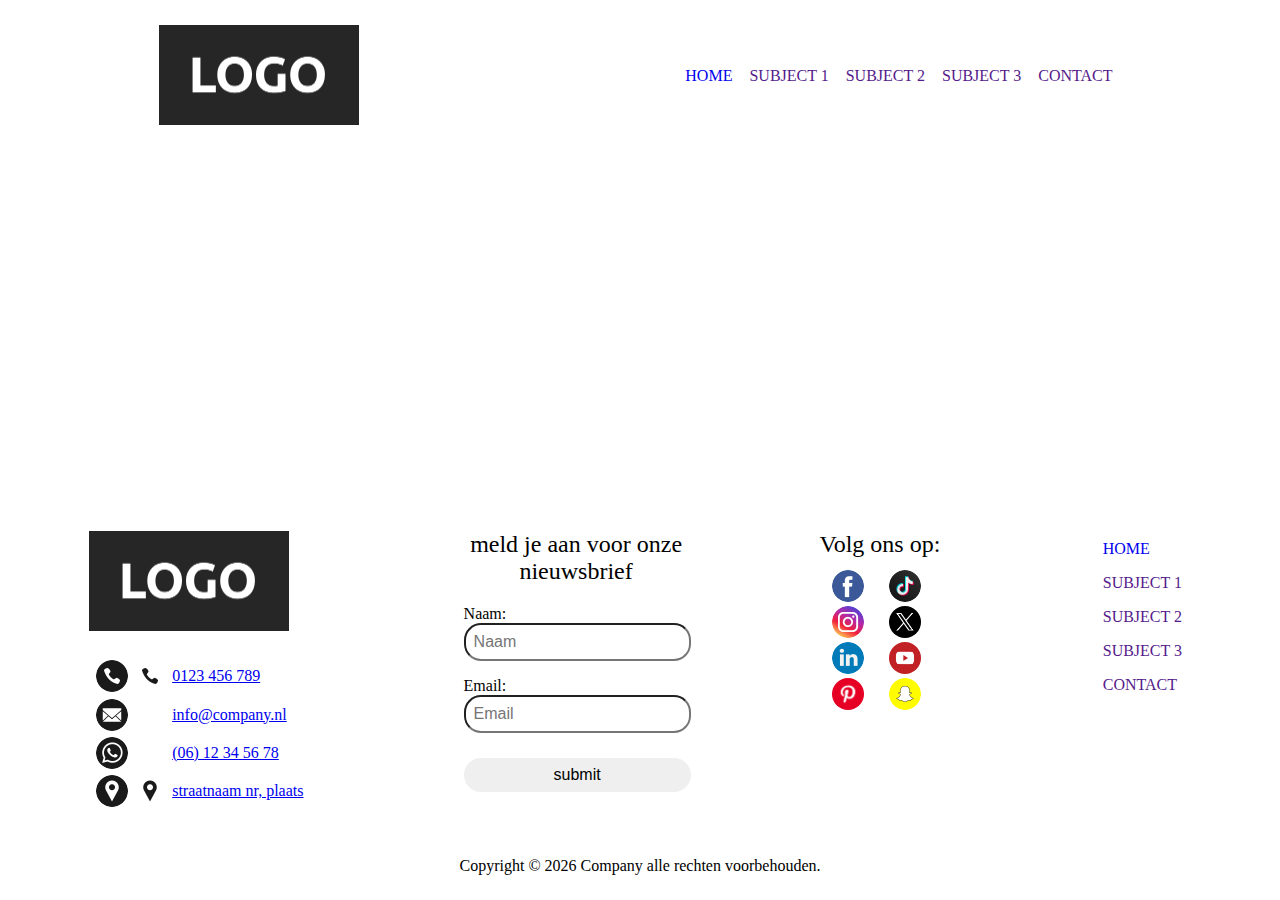
==== index.html @ 74a82f6b "files added" ====
<!DOCTYPE html>
<html lang="nl-NL">
  <head>
    <meta charset="UTF-8">
    <title>website template</title>
    <meta name="viewport" content="width=device-width, initial-scale=1.0 maximum-scale=1.0 user-scalable=0'">
    <meta name="discription" content="this website reprisents a basic template of what a website looks like at its base">
    <link rel="stylesheet" href="style.css">
    <link rel="stylesheet" href="https://cdnjs.cloudflare.com/ajax/libs/font-awesome/4.7.0/css/font-awesome.min.css">
    <link rel="stylesheet" href="https://cdnjs.cloudflare.com/ajax/libs/font-awesome/6.5.2/css/all.min.css" integrity="sha512-SnH5WK+bZxgPHs44uWIX+LLJAJ9/2PkPKZ5QiAj6Ta86w+fsb2TkcmfRyVX3pBnMFcV7oQPJkl9QevSCWr3W6A==" crossorigin="anonymous" referrerpolicy="no-referrer">
    <script src="script.js" defer></script>
    <meta name="viewport" content="width=device-width, initial-scale=1.0">

  </head>
  <body>
    <div class="header">
      <div class="logo">
        <img src="images/logo.png" alt="LOGO" height="100px" width="200px" logo>
      </div>
      <div class="tab" id="mytab">
          
          <a href="javascript:void(0);" class="icon" onclick="myFunction()">
            <i class="fa fa-bars"></i></a>
        <div class="tab-links">
          <a class="home-tab" href="index.html" aria-current="page">HOME</a
            ><a href="" aria-current="page">SUBJECT 1</a
            ><a href="" aria-current="page">SUBJECT 2</a
            ><a href="" aria-current="page">SUBJECT 3</a
            ><a class="content-tab" href="" aria-current="page">CONTACT</a
            >
        </div>
    </div>

    </div>

    
    <div class="page-container">

    </div>


    <div class="footer">
      <div class="footer-flex">
        <div class="logo-info">
          <div class="footer-logo">
            <img src="images/logo.png" alt="LOGO" height="100px" width="200px" logo>
          </div>

          <div class="footer-info">
            <ul>
              <li>
                <a href="tel:+31622092727" target="_blank" rel="noopener noreferrer">
                  <img class="light-theme" src="images/icons/phone-icon-ffffff-light.png" height="32px" width="32px">
                  <img class="dark-theme" src="images/icons/phone-icon-1a1a1a.png" height="32px" width="32px">
                  <div>0123 456 789</div>
                </a>
              </li>
              <li>
                <a href="mailto:info@horizongeodesie.nl" target="_blank" rel="noopener noreferrer">
                  <img class="light-theme" src="images/icons/mail-icon-light.png" height="32px" width="32px">
                  <img class="dark-theme" src="images/icons/mail-icon.png" height="32px" width="32px">
                  <div>info@company.nl</div>
                </a>
              </li>
              <li>
                <a href="https://wa.me/+31622092727" target="_blank" rel="noopener noreferrer">
                  <img class="light-theme" src="images/icons/whatsapp-icon-light.png" height="32px" width="32px">
                  <img class="dark-theme" src="images/icons/whatsapp-icon.png" height="32px" width="32px">
                  <div>(06) 12 34 56 78</div>
                </a>
              </li>
              <li>
                <a href="https://www.google.nl/maps/place/Horizon+Geodesie/@52.0330385,6.4593058,17z/data=!3m1!4b1!4m6!3m5!1s0x47c7886032601acd:0x47c295274ae94773!8m2!3d52.0330352!4d6.4618807!16s%2Fg%2F1v2yy2vk?entry=ttu" target="_blank" rel="noopener noreferrer">
                  <img class="light-theme" src="images/icons/location-icon-ffffff-light.png" width="32px" height="32px">
                  <img class="dark-theme" src="images/icons/location-icon-1a1a1a.png" width="32px" height="32px">
                  <div>straatnaam nr, plaats</div>
                </a>
              </li>
            </ul>
          </div>
        </div>

        <form action="email.html" method="get">
          <h2>meld je aan voor onze nieuwsbrief</h2>
          <div>
            <label for="naam">Naam:</label><br>
            <input type="text" name="naam" id="naam" placeholder="Naam">
          </div>
          <div>
            <label for="email">Email:</label><br>
            <input type="email" name="email" id="email" placeholder="Email" required>
          </div>
          <button type="submit">submit</button>
        </form>

        <div class="social-media">
          <h2>Volg ons op:</h2>
          <div class="volg-ons">
            <div class="social-media-1">
              <ul>
                <li>
                  <a href="">
                    <img src="images/social-media-icons/facebook-icon.png" height="32px" width="32px">
                  </a>
                </li>
                <li>
                  <a href="">
                    <img src="images/social-media-icons/instagram-icon.png" height="32px" width="32px">
                  </a>
                </li>
                <li>
                  <a href="">
                    <img src="images/social-media-icons/linkedin-icon.png" height="32px" width="32px">
                  </a>
                </li>
                <li>
                  <a href="">
                    <img src="images/social-media-icons/pintrest-icon.png" height="32px" width="32px">
                  </a>
                </li>
              </ul>
            </div>
            <div class="social-media-2">
              <ul>
                <li>
                  <a href="">
                    <img src="images/social-media-icons/tiktok-icon.png" height="32px" width="32px">
                  </a>
                </li>
                <li>
                  <a href="">
                    <img class="x" src="images/social-media-icons/twitter-icon.png" height="32px" width="32px">
                  </a>
                </li>
                <li>
                  <a href="">
                    <img src="images/social-media-icons/youtube-icon.png" height="32px" width="32px">
                  </a>
                </li>
                <li>
                  <a href="">
                    <img src="images/social-media-icons/snapchat-icon.png" height="32px" width="32px">
                  </a>
                </li>
              </ul>
            </div>
          </div>
        </div>

        <div class="footer-tab-links">
          <ul>
            <li><a href="index.html" aria-current="page">HOME</a></li>
            <li><a href="" aria-current="page">SUBJECT 1</a></li>
            <li><a href="" aria-current="page">SUBJECT 2</a></li>
            <li><a href="" aria-current="page">SUBJECT 3</a></li>
            <li><a href="" aria-current="page">CONTACT</a></li>
          </ul>
        </div>
      </div>

    <div class="copyright-div">
      <p class="copyright">Copyright © <span id="year"></span> <span>Company</span>  alle rechten voorbehouden.</p>
    </div>

    </div>
  </body>
</html>
---- style.css ----
@media (prefers-color-scheme: dark) {
  .light-theme{
    display: none;
  }

  body{
    color: #ffffff;
  }
  
  a{
    color: #ffffff;
  }

  input{
    border: solid 1px #333333;
  }
  input:focus{
    border: 2px solid #333333;
  }
/* HEADER SECTION */

.tab-links a{
  background-color: #262626;
}

.footer-tab-links li a{
  background-color: #262626;
}

.header{
  background-color: #1a1a1a;
}

.tab.responsive{
  background-color: #1a1a1a;
}

.icon{
  background-color: #1a1a1a;
}

/* PAGECONTAINER SECTION */
.page-container{
  background-color: #333333;
}


/* FOOTER SECTION */
.footer{
  background-color: #1a1a1a;
}
form button{
  background-color: #333333;
  color: #ffffff;
}
}

@media (prefers-color-scheme: light) {
/* HEADER SECTION */


/* PAGECONTAINER SECTION */


/* FOOTER SECTION */

}

body{
  margin: 0;
  display: flex;
  flex-direction: column;
  overflow-x: hidden;
  width: 100%;
  height: 100vh;
  padding: 0px;
}

a{
  text-decoration: underline;
  width: auto;
}
h1{
  font-size: 32px;
  margin: 16 0;
  font-weight: normal;
}
h2{
  font-size: 24px;
  margin: 12px 0;
  font-weight: normal;
}
h3{
  font-size: 16px;
  margin: 8px 0;
  font-weight: bold;
}
p{
  font-size: 16px;
  margin: 8px 0;
  font-weight: normal;
}
ul{
  font-size: 16px;
  margin: 8px 0;
  font-weight: normal;
}
button{
  font-size: 16px;
  margin: 8px 0;
  font-weight: normal;
}

input{
  border-radius: 17px;
  padding: 8px;
  font-size: 16px;
  outline: none;
}

input:focus{
  padding: 7px;
}


/* HEADER SECTION */
.header{
  height: 150px;
  display: flex;
  justify-content: space-around;
  flex-wrap: wrap;
  align-items: center;
  align-content: space-evenly;
}

.logo{
  height: 100px;
  margin: 0 25px;
}

.tab-links{
  margin: 0 25px;
}

.icon{
  display: none;
}

.tab-links a{
  text-decoration: none;
  padding: 8.5px;
  border-radius: 17px;
}

 @media screen and (max-width: 780px){
  .header{
    height: 209px;
  }
}

@media screen and (max-width: 528px){
  .header{
    display: flex;
    height: 150px;
    justify-content: space-between;
    flex-wrap: wrap;
    align-items: normal;
    align-content: normal;
  }
  .logo{
    margin: 25px;
    margin-right: 0;
  }

  .tab{
    background-color: transparent;
    display: flex;
    align-items: end;
    flex-direction: column;
    text-align: right;
    z-index: 2;
    width: 101.953px;
    margin-top: 61px;
    padding: 0 25px 6.25px;
  }

  .icon{
    display: block;
    font-size: 28px;
  }

  .tab-links{
    margin: 0;
    margin-top: 4px;
  }


  .tab-links a{
    display: none;
  }

  .tab.responsive .tab-links a{
    display: block;
    float: right;
  }
}

@media screen and (max-width: 391px){
  .header{
    flex-direction: column;
    flex-wrap: nowrap;
  }

  .logo{
    margin: 25px;
    align-self: center;
  }

  .tab-links{
    margin: 0;
    padding: 0 8px;
  }

  .tab.responsive{
    margin: 0;
    width: 117.953px;
    padding: 0 0 6.25px;
  }

  .tab{
    align-self: flex-end;
    width: auto;
    margin-top: 0;
    padding: 0;
  }

  .icon{
    padding: 6.25px 16px 8px;
    width: 24.5px;
  }

  .tab.responsive .icon{
    float: right;
  }
}
/* HEADER END */


/* PAGECONTAINER SECTION */
.page-container{
  flex-grow: 1;
}
/* PAGECONTAINER END */



/* FOOTER SECTION */
.footer{
  height: auto;
}
.footer-flex{
  display: flex;
  flex-wrap: wrap;
  justify-content: space-around;
}

.footer-logo{
  margin: 25px;
}
.footer-logo img{
  border-radius: 0 !important;
}

.social-media{
  text-align: center;
  margin-top: 13px;
}

.volg-ons ul{
  margin: 0 12.5px !important;

}

.volg-ons{
  display: flex;
}

.footer-flex ul{
  list-style-type: none;
  padding: 0;
  margin: 25px;
}


.footer img{
  border-radius: 50%;
}

form{
  display: flex;
  flex-direction: column;
  justify-content: center;
  align-self: flex-start;
  margin-top: 13px;
}

form h2{
  width: 225px;
  text-align: center;
}

form div{
  margin: 8px 0;
}

form button{
  padding: 8px;
  border-radius: 17px;
  border: none;
  margin-top: 17px;
}

.footer-info ul li a{
  display: flex;
  align-items: center;
  margin: 6.25px;
}

.footer-info ul li a img{
  border-radius: 50%;
  margin-right: 6.25px;
}

.footer-tab-links li a{
  text-decoration: none;
  padding: 8.5px;
  border-radius: 17px;
}

.footer-tab-links li{
  height: 34px;
}

.footer-tab-links{
  margin-top: 8.5px;
}

.copyright{
  text-align: center;
  margin: 25px;
}

@media screen and (max-width: 328px) {

  
}

/* FOOTER END */
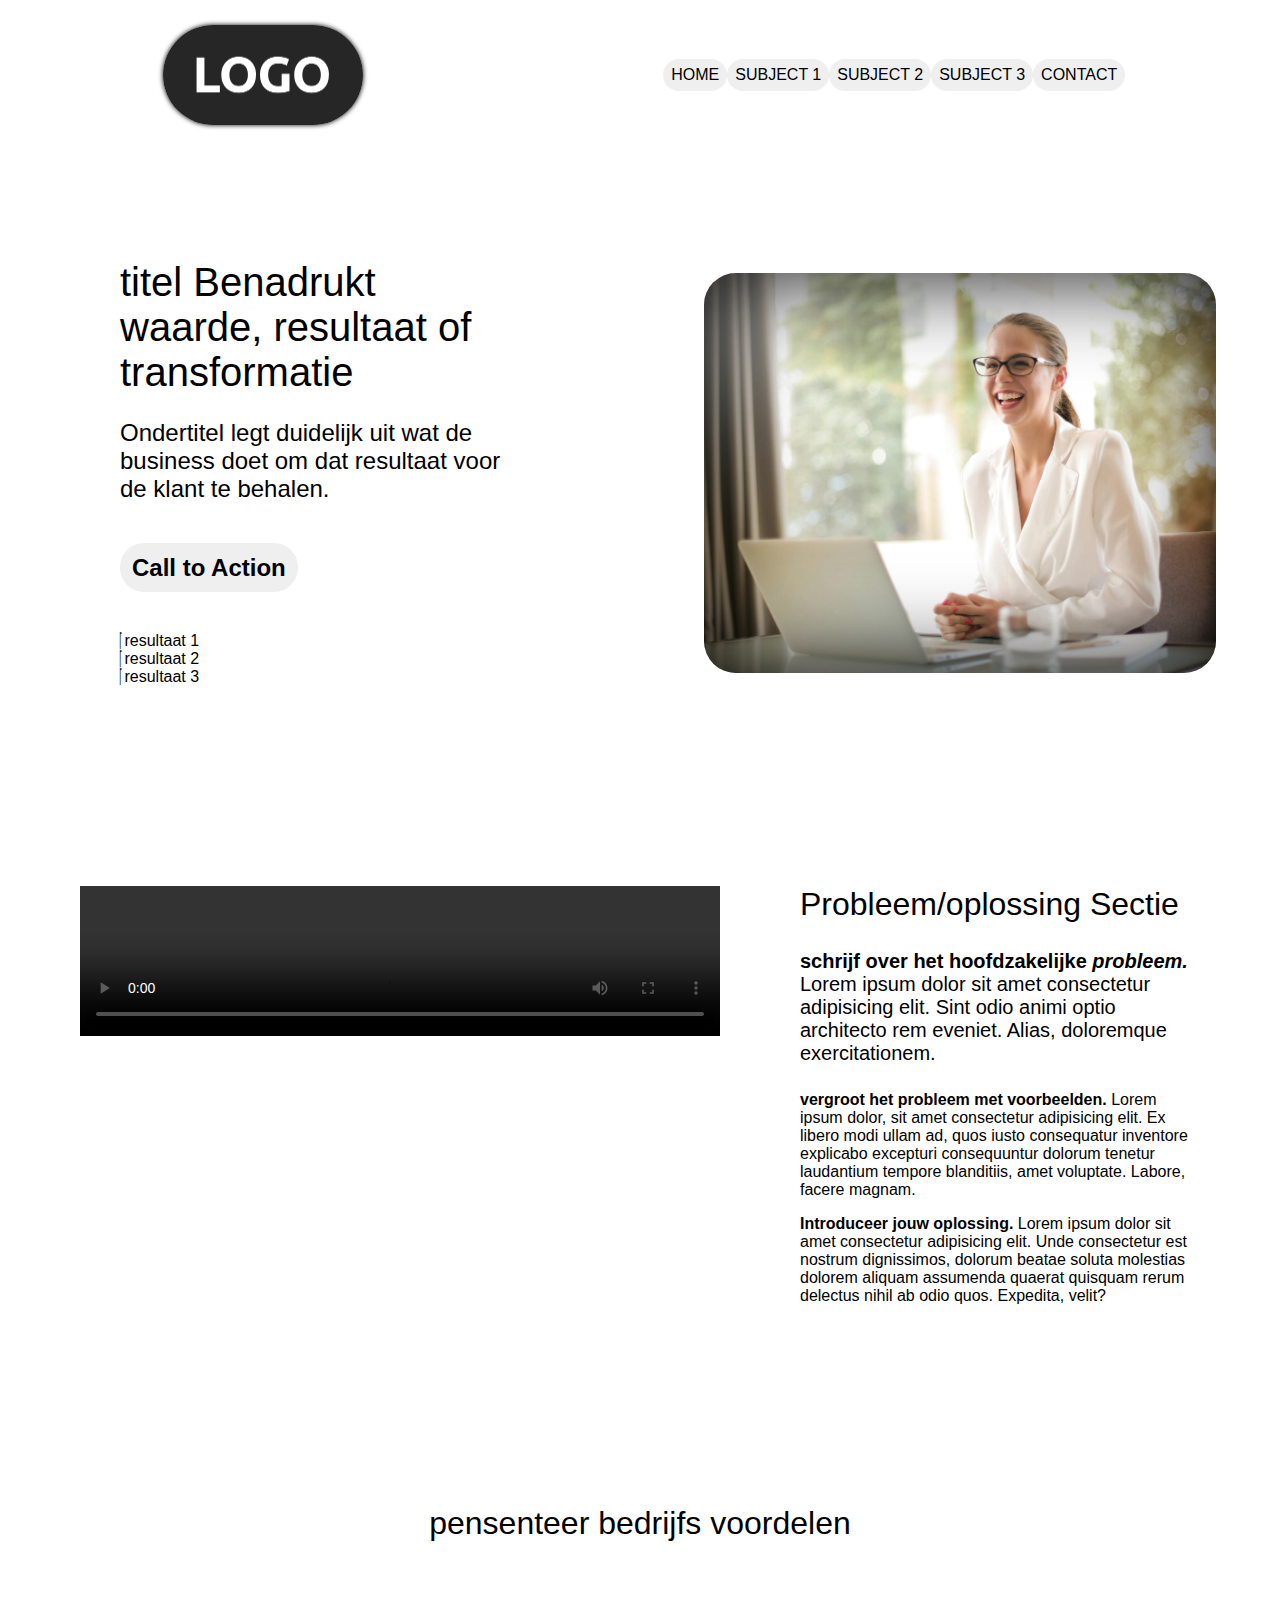
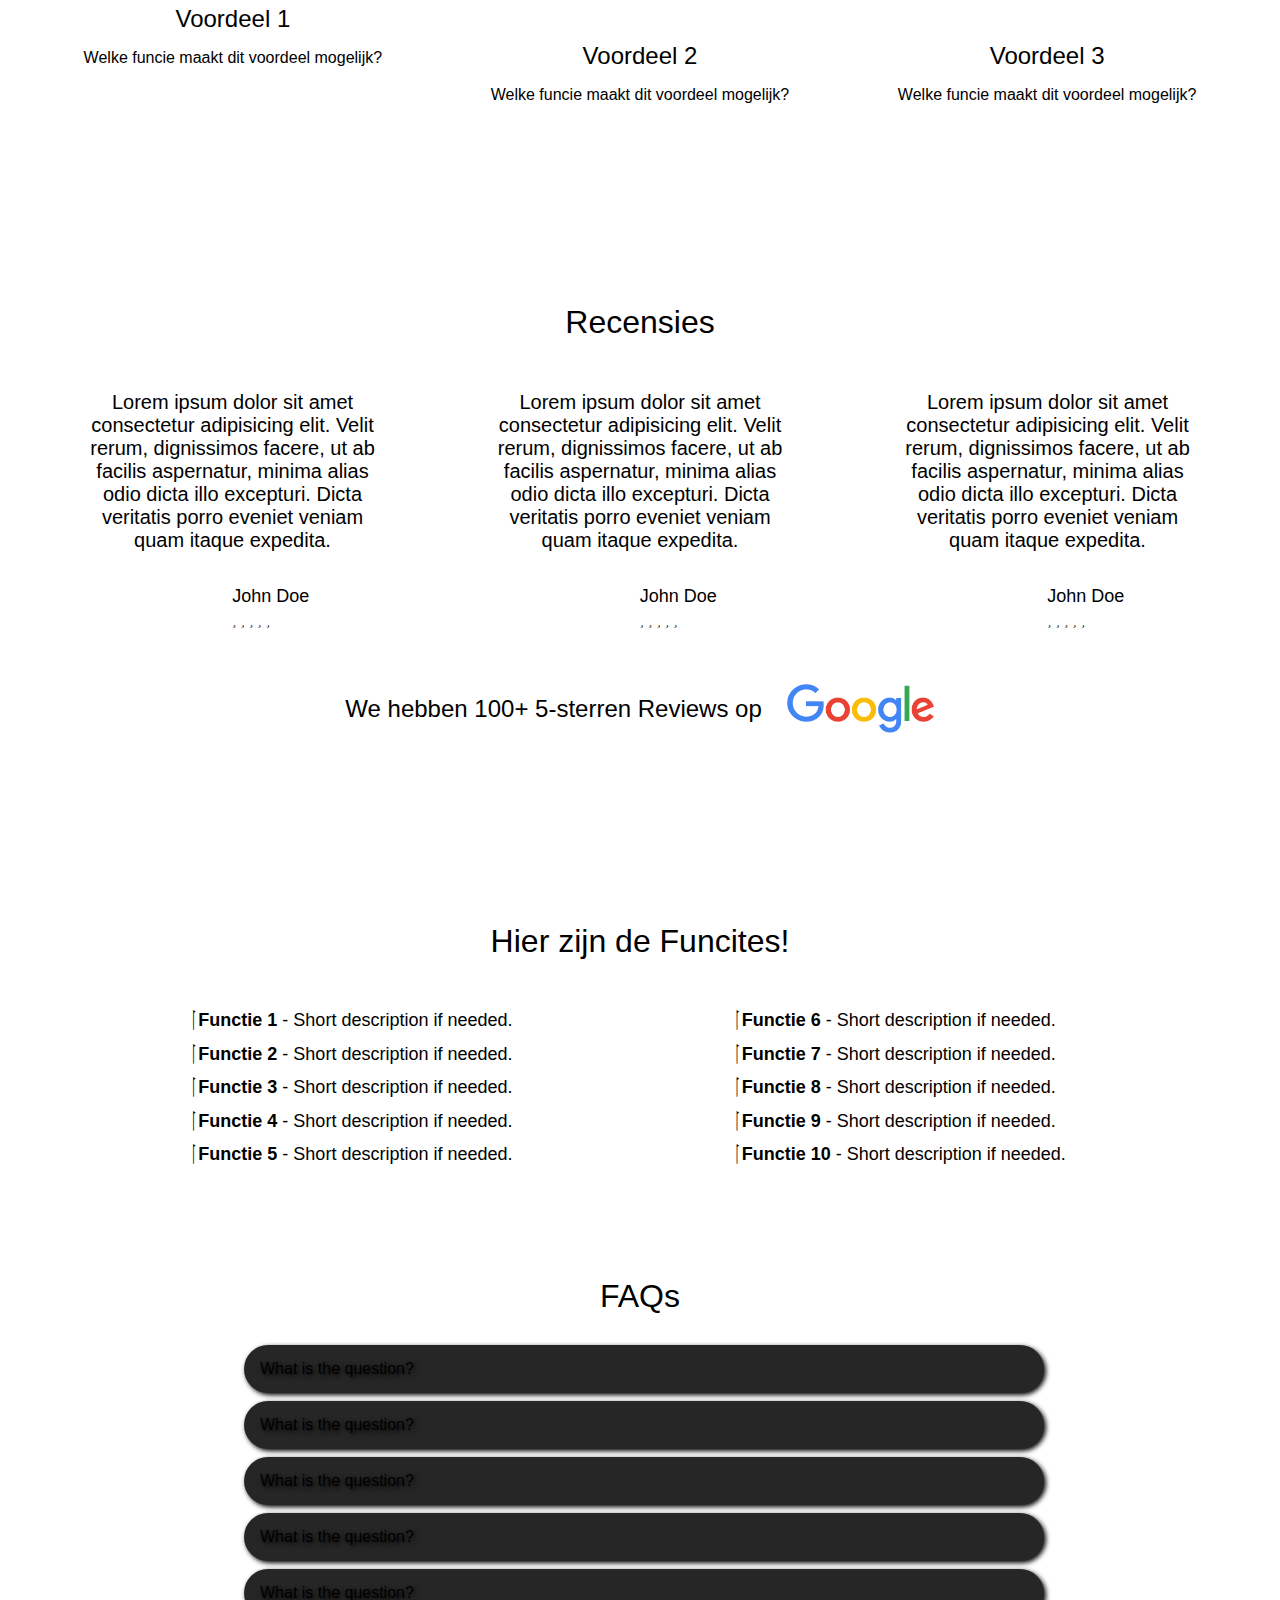
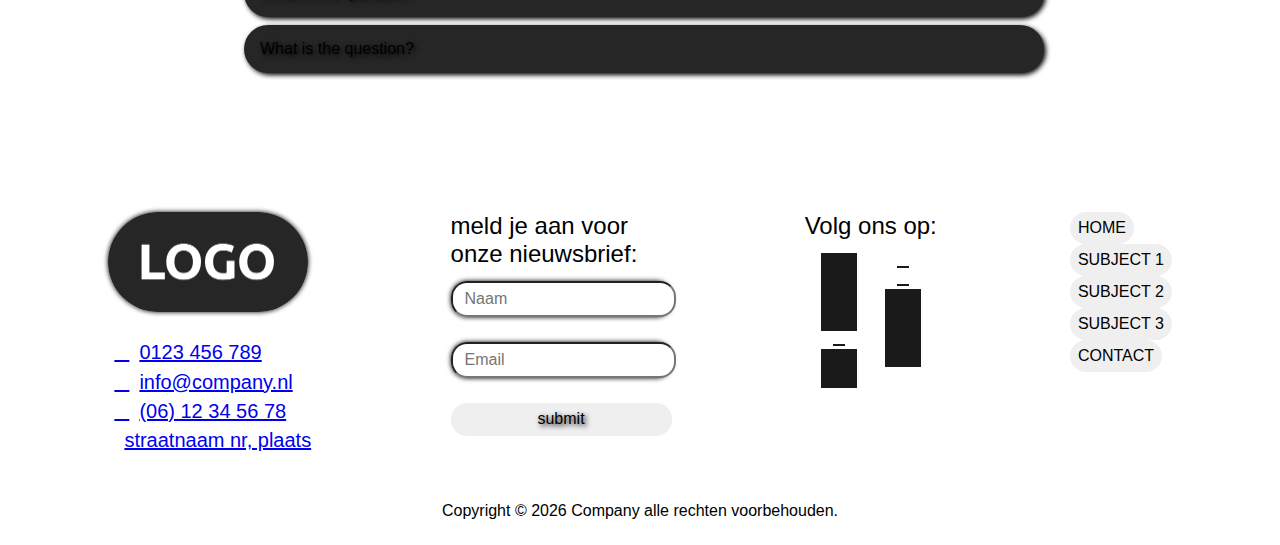
==== commit e86c58e1: "." ====
--- a/index.html
+++ b/index.html
@@ -5,6 +5,7 @@
     <title>website template</title>
     <meta name="viewport" content="width=device-width, initial-scale=1.0 maximum-scale=1.0 user-scalable=0'">
     <meta name="discription" content="this website reprisents a basic template of what a website looks like at its base">
+    <link rel="icon" type="image/x-icon" href="images/logo.png">
     <link rel="stylesheet" href="style.css">
     <link rel="stylesheet" href="https://cdnjs.cloudflare.com/ajax/libs/font-awesome/4.7.0/css/font-awesome.min.css">
     <link rel="stylesheet" href="https://cdnjs.cloudflare.com/ajax/libs/font-awesome/6.5.2/css/all.min.css" integrity="sha512-SnH5WK+bZxgPHs44uWIX+LLJAJ9/2PkPKZ5QiAj6Ta86w+fsb2TkcmfRyVX3pBnMFcV7oQPJkl9QevSCWr3W6A==" crossorigin="anonymous" referrerpolicy="no-referrer">
@@ -15,64 +16,263 @@
   <body>
     <div class="header">
       <div class="logo">
-        <img src="images/logo.png" alt="LOGO" height="100px" width="200px" logo>
+        <img class="logo-img" src="images/logo.png" alt="LOGO" height="100px" width="200px" logo>
       </div>
       <div class="tab" id="mytab">
           
           <a href="javascript:void(0);" class="icon" onclick="myFunction()">
             <i class="fa fa-bars"></i></a>
         <div class="tab-links">
-          <a class="home-tab" href="index.html" aria-current="page">HOME</a
-            ><a href="" aria-current="page">SUBJECT 1</a
-            ><a href="" aria-current="page">SUBJECT 2</a
-            ><a href="" aria-current="page">SUBJECT 3</a
-            ><a class="content-tab" href="" aria-current="page">CONTACT</a
-            >
-        </div>
-    </div>
-
-    </div>
-
+          <a class="home-tab" href="index.html" aria-current="page"><button class="tab-link-button">HOME</button></a
+          ><a href="" aria-current="page"><button class="tab-link-button">SUBJECT 1</button></a
+          ><a href="" aria-current="page"><button class="tab-link-button">SUBJECT 2</button></a
+          ><a href="" aria-current="page"><button class="tab-link-button">SUBJECT 3</button></a
+          ><a class="content-tab" href="" aria-current="page"><button class="tab-link-button">CONTACT</button></a>
+        </div>
+      </div>
+    </div>
+    <div class="brand-color-bar">
+      <div class="color-1"></div>
+      <div class="color-2"></div>
+      <div class="color-3"></div>
+    </div>
     
     <div class="page-container">
-
-    </div>
-
+      <div class="hero-section">
+            <!--
+            - wat we doen
+            - waarom het er toe doet
+            - wat zij moeten doen om het te krijgen
+            - werk met ons en krijg dit resultaat
+            - zo behalen we dit resultaat
+            -->
+        <div class="hero-section-content">
+          <div>
+            <h1>titel Benadrukt waarde, resultaat of transformatie</h1>
+            <h3>Ondertitel legt duidelijk uit wat de business doet om dat resultaat voor de klant te behalen.</h3>
+            <a class="cta" href="" aria-current="page"><button><b>Call to Action</b></button></a>
+            <ul>
+              <li><i class="fa-solid fa-check"></i> resultaat 1</li>
+              <li><i class="fa-solid fa-check"></i> resultaat 2</li>
+              <li><i class="fa-solid fa-check"></i> resultaat 3</li>
+            </ul>
+          </div>
+        </div>
+        <div class="slideshow-container">
+          <div class="img-hero-section">
+          </div>
+        </div>
+      </div>
+
+      <div class="problem-solution-section">
+        <div class="video-problem-solution-container">
+          <video controls>
+            <source src="videos/video.mp4" type="video/mp4">
+          </video>
+        </div>
+        <div class="problem-solution-text-container">
+          <div class="problem-solution-text">
+            <h2>Probleem/oplossing Sectie</h2>
+            <h4><b>schrijf over het hoofdzakelijke <i>probleem.</i></b> Lorem ipsum dolor sit amet consectetur adipisicing elit.
+               Sint odio animi optio architecto rem eveniet. Alias, doloremque exercitationem.</h4>
+            <p><b>vergroot het probleem met voorbeelden.</b> Lorem ipsum dolor, sit amet consectetur adipisicing elit. Ex libero modi
+               ullam ad, quos iusto consequatur inventore explicabo excepturi consequuntur dolorum tenetur laudantium
+                tempore blanditiis, amet voluptate. Labore, facere magnam.</p>
+            <p class="p2"><b>Introduceer jouw oplossing.</b> Lorem ipsum dolor sit amet consectetur adipisicing elit. Unde consectetur
+               est nostrum dignissimos, dolorum beatae soluta molestias dolorem aliquam assumenda quaerat quisquam rerum
+                delectus nihil ab odio quos. Expedita, velit?</p>
+          </div>
+        </div>
+      </div>
+
+      <div class="benefit-section">
+        <div class="benefit-container">
+          <div class="benefit-header">
+            <h2>pensenteer bedrijfs voordelen</h2>
+          </div>
+          <div class="benefits">
+            <div class="benefit-1">
+              <i class="fa-regular fa-gem"></i>
+              <h3>Voordeel 1</h3>
+              <p>Welke funcie maakt dit voordeel mogelijk?</p>
+            </div>
+            <div class="benefit-2">
+              <i class="fa-regular fa-map"></i>
+              <h3>Voordeel 2</h3>
+              <p>Welke funcie maakt dit voordeel mogelijk?</p>
+            </div>
+            <div class="benefit-3">
+              <i class="fa-regular fa-paper-plane"></i>
+              <h3>Voordeel 3</h3>
+              <p>Welke funcie maakt dit voordeel mogelijk?</p>
+            </div>
+          </div>
+        </div>
+      </div>
+
+      <div class="testemonial-section">
+        <h2>Recensies</h2>
+        <div class="testemonials">
+          <div class="testemonial">
+            <h4>Lorem ipsum dolor sit amet consectetur adipisicing elit. Velit rerum, dignissimos facere, ut ab facilis aspernatur,
+               minima alias odio dicta illo excepturi. Dicta veritatis porro eveniet veniam quam itaque expedita.</h4>
+            <div class="happy-customer-info">
+              <div class="img">
+                <img src="images/default-profile-picture.png" height="64px" width="64px">
+              </div>
+              <div class="name-stars">
+                <h5>John Doe</h5>
+                <i class="fa-solid fa-star"></i>
+                <i class="fa-solid fa-star"></i>
+                <i class="fa-solid fa-star"></i>
+                <i class="fa-solid fa-star"></i>
+                <i class="fa-solid fa-star"></i>
+              </div>
+            </div>
+          </div>
+          <div class="testemonial">
+            <h4>Lorem ipsum dolor sit amet consectetur adipisicing elit. Velit rerum, dignissimos facere, ut ab facilis aspernatur,
+               minima alias odio dicta illo excepturi. Dicta veritatis porro eveniet veniam quam itaque expedita.</h4>
+            <div class="happy-customer-info">
+              <div class="img">
+                <img src="images/default-profile-picture.png" height="64px" width="64px">
+              </div>
+              <div class="name-stars">
+                <h5>John Doe</h5>
+                <i class="fa-solid fa-star"></i>
+                <i class="fa-solid fa-star"></i>
+                <i class="fa-solid fa-star"></i>
+                <i class="fa-solid fa-star"></i>
+                <i class="fa-solid fa-star"></i>
+              </div>
+            </div>
+          </div>
+          <div class="testemonial">
+            <h4>Lorem ipsum dolor sit amet consectetur adipisicing elit. Velit rerum, dignissimos facere, ut ab facilis aspernatur,
+               minima alias odio dicta illo excepturi. Dicta veritatis porro eveniet veniam quam itaque expedita.</h4>
+            <div class="happy-customer-info">
+              <div class="img">
+                <img src="images/default-profile-picture.png" height="64px" width="64px">
+              </div>
+              <div class="name-stars"d>
+                <h5>John Doe</h5>
+                <i class="fa-solid fa-star"></i>
+                <i class="fa-solid fa-star"></i>
+                <i class="fa-solid fa-star"></i>
+                <i class="fa-solid fa-star"></i>
+                <i class="fa-solid fa-star"></i>
+              </div>
+            </div>
+          </div>
+        </div>
+        <div class="more-reviews">
+          <h3>We hebben 100+ 5-sterren Reviews op</h3>
+          <img src="images/google-logo.png" height="50px" width="auto">
+        </div>
+      </div>
+      <div class="feature-section">
+        <h2>Hier zijn de Funcites!</h2>
+        <div class="feature-list">
+          <ul>
+            <li><i class="fa-solid fa-check"></i> <b>Functie 1</b> - Short description if needed.</li>
+            <li><i class="fa-solid fa-check"></i> <b>Functie 2</b> - Short description if needed.</li>
+            <li><i class="fa-solid fa-check"></i> <b>Functie 3</b> - Short description if needed.</li>
+            <li><i class="fa-solid fa-check"></i> <b>Functie 4</b> - Short description if needed.</li>
+            <li><i class="fa-solid fa-check"></i> <b>Functie 5</b> - Short description if needed.</li>
+          </ul>
+          <ul>
+            <li><i class="fa-solid fa-check"></i> <b>Functie 6</b> - Short description if needed.</li>
+            <li><i class="fa-solid fa-check"></i> <b>Functie 7</b> - Short description if needed.</li>
+            <li><i class="fa-solid fa-check"></i> <b>Functie 8</b> - Short description if needed.</li>
+            <li><i class="fa-solid fa-check"></i> <b>Functie 9</b> - Short description if needed.</li>
+            <li><i class="fa-solid fa-check"></i> <b>Functie 10</b> - Short description if needed.</li>
+          </ul>
+       </div>
+      </div>
+
+      <div class="faq-section">
+        <h2>FAQs</h2>
+        <ul>
+          <li>
+            <button class="accordion"><i class="fa-regular fa-circle-question"></i> What is the question?</button>
+            <div class="panel">
+              <video height="auto" width="640px" controls>
+                <source src="videos/video.mp4" type="video/mp4">
+              </video>
+            </div>  
+          </li>
+          <li>
+            <button class="accordion"><i class="fa-regular fa-circle-question"></i> What is the question?</button>
+            <div class="panel">
+              <p>Lorem ipsum...</p>
+            </div>
+          </li>
+          <li>
+            <button class="accordion"><i class="fa-regular fa-circle-question"></i> What is the question?</button>
+            <div class="panel">
+              <p>Lorem ipsum...</p>
+            </div>
+          </li>
+          <li>
+            <button class="accordion"><i class="fa-regular fa-circle-question"></i> What is the question?</button>
+            <div class="panel">
+              <p>Lorem ipsum...</p>
+            </div>  
+          </li>
+          <li>
+            <button class="accordion"><i class="fa-regular fa-circle-question"></i> What is the question?</button>
+            <div class="panel">
+              <p>Lorem ipsum...</p>
+            </div>
+          </li>
+          <li>
+            <button class="accordion"><i class="fa-regular fa-circle-question"></i> What is the question?</button>
+            <div class="panel">
+              <p>Lorem ipsum...</p>
+            </div>  
+          </li>
+        </ul>
+      </div>
+    </div>
+
+    <div class="brand-color-bar">
+      <div class="color-1"></div>
+      <div class="color-2"></div>
+      <div class="color-3"></div>
+    </div>
 
     <div class="footer">
       <div class="footer-flex">
         <div class="logo-info">
           <div class="footer-logo">
-            <img src="images/logo.png" alt="LOGO" height="100px" width="200px" logo>
+            <a href="">
+              <img class="logo-img" src="images/logo.png" alt="LOGO" height="100px" width="200px" logo>
+            </a>
           </div>
 
           <div class="footer-info">
             <ul>
               <li>
                 <a href="tel:+31622092727" target="_blank" rel="noopener noreferrer">
-                  <img class="light-theme" src="images/icons/phone-icon-ffffff-light.png" height="32px" width="32px">
-                  <img class="dark-theme" src="images/icons/phone-icon-1a1a1a.png" height="32px" width="32px">
+                  <div class="info-icon"><i class="fa-solid fa-phone"></i></div>
                   <div>0123 456 789</div>
                 </a>
               </li>
               <li>
                 <a href="mailto:info@horizongeodesie.nl" target="_blank" rel="noopener noreferrer">
-                  <img class="light-theme" src="images/icons/mail-icon-light.png" height="32px" width="32px">
-                  <img class="dark-theme" src="images/icons/mail-icon.png" height="32px" width="32px">
+                  <div class="info-icon"><i class="fa-regular fa-envelope"></i></div>
                   <div>info@company.nl</div>
                 </a>
               </li>
               <li>
                 <a href="https://wa.me/+31622092727" target="_blank" rel="noopener noreferrer">
-                  <img class="light-theme" src="images/icons/whatsapp-icon-light.png" height="32px" width="32px">
-                  <img class="dark-theme" src="images/icons/whatsapp-icon.png" height="32px" width="32px">
+                  <div class="info-icon"><i class="fa-brands fa-whatsapp"></i></div>
                   <div>(06) 12 34 56 78</div>
                 </a>
               </li>
               <li>
                 <a href="https://www.google.nl/maps/place/Horizon+Geodesie/@52.0330385,6.4593058,17z/data=!3m1!4b1!4m6!3m5!1s0x47c7886032601acd:0x47c295274ae94773!8m2!3d52.0330352!4d6.4618807!16s%2Fg%2F1v2yy2vk?entry=ttu" target="_blank" rel="noopener noreferrer">
-                  <img class="light-theme" src="images/icons/location-icon-ffffff-light.png" width="32px" height="32px">
-                  <img class="dark-theme" src="images/icons/location-icon-1a1a1a.png" width="32px" height="32px">
+                  <div class="info-icon"><i class="fa-solid fa-location-dot"></i></div>
                   <div>straatnaam nr, plaats</div>
                 </a>
               </li>
@@ -81,41 +281,40 @@
         </div>
 
         <form action="email.html" method="get">
-          <h2>meld je aan voor onze nieuwsbrief</h2>
-          <div>
-            <label for="naam">Naam:</label><br>
+          <h3>meld je aan voor onze nieuwsbrief:</h3>
+          <div class="input-name">
             <input type="text" name="naam" id="naam" placeholder="Naam">
           </div>
-          <div>
-            <label for="email">Email:</label><br>
+          <div class="input-email">
             <input type="email" name="email" id="email" placeholder="Email" required>
           </div>
           <button type="submit">submit</button>
         </form>
 
         <div class="social-media">
-          <h2>Volg ons op:</h2>
+          <h3>Volg ons op:</h3>
           <div class="volg-ons">
             <div class="social-media-1">
               <ul>
                 <li>
                   <a href="">
-                    <img src="images/social-media-icons/facebook-icon.png" height="32px" width="32px">
-                  </a>
-                </li>
-                <li>
-                  <a href="">
-                    <img src="images/social-media-icons/instagram-icon.png" height="32px" width="32px">
-                  </a>
-                </li>
-                <li>
-                  <a href="">
-                    <img src="images/social-media-icons/linkedin-icon.png" height="32px" width="32px">
-                  </a>
-                </li>
-                <li>
-                  <a href="">
-                    <img src="images/social-media-icons/pintrest-icon.png" height="32px" width="32px">
+                    <button><i class="fa-brands fa-facebook-f"></i></button>
+                  </a>
+                </li>
+                <li>
+                  <a href="">
+                    <button><i class="fa-brands fa-instagram"></i></button>
+                  </a>
+                </li>
+                <li>
+                  <a href="">
+                    <button><i class="fa-brands fa-linkedin-in"></i></button>
+                    
+                  </a>
+                </li>
+                <li>
+                  <a href="">
+                    <button><i class="fa-brands fa-pinterest-p"></i></button>
                   </a>
                 </li>
               </ul>
@@ -124,22 +323,22 @@
               <ul>
                 <li>
                   <a href="">
-                    <img src="images/social-media-icons/tiktok-icon.png" height="32px" width="32px">
-                  </a>
-                </li>
-                <li>
-                  <a href="">
-                    <img class="x" src="images/social-media-icons/twitter-icon.png" height="32px" width="32px">
-                  </a>
-                </li>
-                <li>
-                  <a href="">
-                    <img src="images/social-media-icons/youtube-icon.png" height="32px" width="32px">
-                  </a>
-                </li>
-                <li>
-                  <a href="">
-                    <img src="images/social-media-icons/snapchat-icon.png" height="32px" width="32px">
+                    <button><i class="fa-brands fa-tiktok"></i></button>
+                  </a>
+                </li>
+                <li>
+                  <a href="">
+                    <button><i class="fa-brands fa-x-twitter"></i></button>
+                  </a>
+                </li>
+                <li>
+                  <a href="">
+                    <button><i class="fa-brands fa-youtube"></i></button>
+                  </a>
+                </li>
+                <li>
+                  <a href="">
+                    <button><i class="fa-brands fa-snapchat"></i></button>
                   </a>
                 </li>
               </ul>
@@ -149,11 +348,11 @@
 
         <div class="footer-tab-links">
           <ul>
-            <li><a href="index.html" aria-current="page">HOME</a></li>
-            <li><a href="" aria-current="page">SUBJECT 1</a></li>
-            <li><a href="" aria-current="page">SUBJECT 2</a></li>
-            <li><a href="" aria-current="page">SUBJECT 3</a></li>
-            <li><a href="" aria-current="page">CONTACT</a></li>
+            <li><a href="index.html" aria-current="page"><button class="tab-link-button">HOME</button></a></li>
+            <li><a href="" aria-current="page"><button class="tab-link-button">SUBJECT 1</button></a></li>
+            <li><a href="" aria-current="page"><button class="tab-link-button">SUBJECT 2</button></a></li>
+            <li><a href="" aria-current="page"><button class="tab-link-button">SUBJECT 3</button></a></li>
+            <li><a href="" aria-current="page"><button class="tab-link-button">CONTACT</button></a></li>
           </ul>
         </div>
       </div>
--- a/style.css
+++ b/style.css
@@ -1,26 +1,36 @@
 @media (prefers-color-scheme: dark) {
-  .light-theme{
-    display: none;
-  }
 
   body{
     color: #ffffff;
+    text-shadow: 2px 2px 5px #000000;
   }
   
   a{
     color: #ffffff;
   }
 
+  button{
+    color: #ffffff;
+  }
+
   input{
-    border: solid 1px #333333;
-  }
+    border: none;
+  }
+
   input:focus{
-    border: 2px solid #333333;
+    box-shadow: 0 0 5px #000000;
+    border: none;
   }
 /* HEADER SECTION */
 
-.tab-links a{
+.tab-link-button{
+  background-color: #1a1a1a;
+}
+
+.tab-link-button:hover{
   background-color: #262626;
+  transition: .5s;
+  text-shadow: 2px 2px 5px #000000;
 }
 
 .footer-tab-links li a{
@@ -44,6 +54,34 @@
   background-color: #333333;
 }
 
+.hero-section{
+  background-color: #262626;
+  border-bottom: 2px #1a1a1a solid;
+}
+
+.hero-section button{
+  background-color: #333333;
+  box-shadow: 0 0 10px 2px #1a1a1a;
+  text-shadow: 2px 2px 5px #000000;
+}
+
+.problem-solution-section{
+  border-bottom: 2px solid #1a1a1a;
+}
+
+.benefit-section{
+  background-color: #262626;
+  border-bottom: 2px solid #1a1a1a;
+}
+
+.testemonial-section{
+  border-bottom: 2px solid #1a1a1a;
+}
+
+.feature-section{
+  background-color: #262626;
+  border-bottom: 2px solid #1a1a1a;
+}
 
 /* FOOTER SECTION */
 .footer{
@@ -73,7 +111,8 @@
   overflow-x: hidden;
   width: 100%;
   height: 100vh;
-  padding: 0px;
+  padding: 0;
+  font-family: Arial, Helvetica, sans-serif;
 }
 
 a{
@@ -81,51 +120,57 @@
   width: auto;
 }
 h1{
-  font-size: 32px;
-  margin: 16 0;
   font-weight: normal;
+  font-size: 2.5em;
 }
 h2{
-  font-size: 24px;
-  margin: 12px 0;
   font-weight: normal;
+  font-size: 2em;
 }
 h3{
-  font-size: 16px;
-  margin: 8px 0;
-  font-weight: bold;
-}
-p{
-  font-size: 16px;
-  margin: 8px 0;
   font-weight: normal;
-}
-ul{
-  font-size: 16px;
-  margin: 8px 0;
+  font-size: 1.5em;
+}
+h4{
   font-weight: normal;
+  font-size: 1.25em;
+}
+h5{
+  font-weight: normal;
+  font-size: 1.125em;
+}
+h6{
+  font-weight: normal;
+  font-size: 1em;
 }
 button{
   font-size: 16px;
-  margin: 8px 0;
-  font-weight: normal;
-}
-
-input{
-  border-radius: 17px;
-  padding: 8px;
-  font-size: 16px;
-  outline: none;
-}
-
-input:focus{
-  padding: 7px;
+}
+
+.brand-color-bar{
+  display: flex;
+  height: 10px;
+}
+.color-1{
+  background-color:  #fff;
+  height: 16px;
+  width: 33.334%;
+}
+.color-2{
+  background-color:  #fff;
+  height: 10px;
+  width: 33.334%;
+}
+.color-3{
+  background-color:  #fff;
+  height: 10px;
+  width: 33.334%;
 }
 
 
 /* HEADER SECTION */
 .header{
-  height: 150px;
+  height: auto;
   display: flex;
   justify-content: space-around;
   flex-wrap: wrap;
@@ -134,12 +179,28 @@
 }
 
 .logo{
-  height: 100px;
-  margin: 0 25px;
+  height: 150px;
+}
+
+.logo-img{
+  margin: 25px;
+  transition: all .5s ease-in-out; 
+  border-radius: 50px;
+  box-shadow: 0 0 5px #000000;
+}
+
+
+.logo-img:hover { 
+  transform: scale(1.1); 
+}
+
+.tab{
+  height: 32px;
 }
 
 .tab-links{
-  margin: 0 25px;
+  height: 32px;
+  margin-right: 17px;
 }
 
 .icon{
@@ -148,27 +209,36 @@
 
 .tab-links a{
   text-decoration: none;
-  padding: 8.5px;
-  border-radius: 17px;
-}
-
- @media screen and (max-width: 780px){
-  .header{
-    height: 209px;
+}
+.tab-link-button{
+  transition: all .5s ease-in-out; 
+  border: none;
+  font-size: 16px;
+  padding: 7px 8px;
+  border-radius: 16px;
+}
+
+.tab-link-button:hover{
+  transform: scale(1.1); 
+}
+
+ @media screen and (max-width: 728px){
+  .tab{
+    margin-bottom: 16px;
+    margin-top: -7px;
   }
 }
 
 @media screen and (max-width: 528px){
   .header{
+    height: 150px;
     display: flex;
-    height: 150px;
     justify-content: space-between;
     flex-wrap: wrap;
     align-items: normal;
     align-content: normal;
   }
   .logo{
-    margin: 25px;
     margin-right: 0;
   }
 
@@ -189,6 +259,14 @@
     font-size: 28px;
   }
 
+  .icon i{
+    transition: all .5s ease-in-out; 
+  }
+
+  .icon i:hover{
+    transform: scale(1.1); 
+  }
+
   .tab-links{
     margin: 0;
     margin-top: 4px;
@@ -199,32 +277,37 @@
     display: none;
   }
 
+  .tab.responsive{
+    height: 210px;
+  }
+
   .tab.responsive .tab-links a{
     display: block;
     float: right;
   }
 }
 
-@media screen and (max-width: 391px){
+@media screen and (max-width: 416px){
   .header{
     flex-direction: column;
     flex-wrap: nowrap;
   }
 
   .logo{
-    margin: 25px;
     align-self: center;
   }
 
   .tab-links{
     margin: 0;
     padding: 0 8px;
+    height: 300px;
   }
 
   .tab.responsive{
     margin: 0;
     width: 117.953px;
     padding: 0 0 6.25px;
+    height: 220px;
   }
 
   .tab{
@@ -250,6 +333,341 @@
 .page-container{
   flex-grow: 1;
 }
+
+/* HERO SECTION */
+
+.hero-section{
+  display: flex;
+  justify-content: space-evenly;
+}
+
+.hero-section-content{
+  width: 100%;
+  margin: auto;
+}
+
+.hero-section-content div{
+  width: 80%;
+  max-width: 400px;
+  margin: 100px auto;
+}
+
+.hero-section-content h1{
+  max-width: 400px;
+  margin-bottom: 20px;
+  margin-top: 0;
+}
+.hero-section-content h3{
+  max-width: 400px;
+  margin-bottom: 40px;
+}
+
+.hero-section-content a button{
+  font-size: 24px;
+  padding: 10.5px 12px;
+  border-radius: 24px;
+  max-width: 400px;
+  text-decoration: none;
+  border: none;
+  transition: all .5s ease-in-out;
+}
+
+.hero-section-content a button:hover{
+  transform: scale(1.1);
+}
+
+.hero-section-content ul{
+  max-width: 400px;
+  margin-top: 40px;
+  list-style: none;
+  padding: 0;
+  margin-bottom: 0;
+}
+
+.slideshow-container{
+  margin: auto;
+  z-index: 1;
+  width: 100%;
+  display: flex;
+  justify-content: center;
+  align-items: center;
+}
+
+
+.img-hero-section{
+  width: 80%;
+  height: 400px;
+  background-image: url('images/happy-customer.jpg');
+  background-size: cover;
+  background-position: center center;
+  display: block;
+  margin: 0;
+  box-shadow: inset 0 0 100px #000000;
+  border-radius: 32px;
+  padding: 0;
+}
+
+@media screen and (max-width: 719px){
+  .hero-section{
+    flex-direction: column;
+  }
+
+  .slideshow-container{
+    margin-bottom: 50px;
+  }
+
+}
+
+/* HERO SECTION END */
+
+/* PROBLEM/SOLUTION SECTION */
+
+.problem-solution-section{
+  display: flex;
+  justify-content: space-evenly;
+  padding: 100px 0;
+}
+
+.problem-solution-text-container{
+  width: 40%;
+  max-width: 400px;
+}
+
+.problem-solution-text{
+  width: 100%;
+  max-width: 400px;
+}
+
+.problem-solution-section h2{
+  margin-top: 0;
+}
+
+.problem-solution-section .p2{
+  margin-bottom: 0;
+}
+
+.video-problem-solution-container{
+  width: 50%;
+}
+
+.problem-solution-section video{
+  width: 100%;
+}
+
+@media screen and (max-width: 888px){
+  .problem-solution-section{
+    flex-direction: column-reverse;
+  }
+
+  .problem-solution-text-container{
+    width: 80%;
+    max-width: 400px;
+    margin: auto;
+  }
+  .video-problem-solution-container{
+    width: 80%;
+    margin: auto;
+    margin-top: 50px;
+  }
+}
+
+/* PROBLEM/SOLUTION SECTION END */
+
+/* BENEFIT SECTION */
+
+.benefit-section{
+  text-align: center;
+}
+
+.benefit-section h2{
+  margin-top: 0;
+  padding-top: 100px;
+  margin-bottom: 50px;
+  margin-left: 25px;
+  margin-right: 25px;
+}
+
+.benefit-section p{
+  margin-bottom: 0;
+  margin-right: 25px;
+  margin-left: 25px;
+  padding-bottom: 100px;
+}
+
+.benefits{
+  display: flex;
+  justify-content: space-evenly;
+  flex-wrap: wrap;
+}
+
+.benefit-section i{
+  font-size: 32px;
+}
+
+.benefit-section h3{
+  margin: 12.5px 0;
+}
+
+/* BENEFIT SECTION END */
+
+/* TESTEMONIAL SECTION */
+
+.testemonial-section{
+  padding: 100px 0 76px;
+}
+
+.testemonial-section h2{
+  text-align: center;
+  margin: 0;
+}
+
+.testemonial-section h4{
+  text-align: center;
+  margin-top: 50px;
+}
+
+.testemonial-section h5{
+  margin: 0;
+  margin-bottom: 4px;
+}
+
+.testemonial-section i{
+  font-size: 12px;
+}
+
+.testemonials{
+  display: flex;
+  justify-content: space-evenly;
+  flex-wrap: wrap;
+}
+
+.testemonial{
+  max-width: 300px;
+  margin: 0 25px;
+}
+
+.happy-customer-info{
+  display: flex;
+  justify-content: center;
+}
+
+.testemonial-section .img{
+  margin-right: 12.5px;
+}
+
+.testemonial-section .name-stars{
+  margin: auto 0;
+  margin-top: 8px;
+}
+
+.more-reviews{
+  display: flex;
+  align-items: center;
+  justify-content: center;
+  margin-top: 25px;
+  flex-wrap: wrap;
+}
+
+.more-reviews img{
+  margin: 0 12.5px;
+}
+.more-reviews h3{
+  margin: 24px 12.5px;
+  text-align: center;
+}
+
+/* TESTEMONIAL SECTION END */
+
+/* FEATURE SECTION */
+
+.feature-section h2{
+  text-align: center;
+  margin-top: 0;
+  padding-top: 100px;
+  margin-bottom: 50px;
+}
+
+.feature-list{
+  display: flex;
+  flex-wrap: wrap;
+  justify-content: space-evenly;
+  margin-bottom: 100px;
+}
+
+.feature-section ul{
+  list-style-type: none;
+  padding: 0;
+  width: 80%;
+  max-width: 350px;
+  margin: 0;
+}
+
+.feature-section li{
+  margin-bottom: 12.5px;
+  font-size: 18px;
+}
+
+/* FEATURE SECTION END */
+
+/* FAQ SECTION */
+
+.faq-section ul{
+  list-style: none;
+  padding: 0;
+  margin: 0 auto;
+  width: 80%;
+  max-width: 800px;
+  margin-bottom: 100px;
+}
+
+.faq-section h2{
+  text-align: center;
+  margin-top: 100px;
+}
+
+.faq-section p{
+  margin: 0;
+}
+
+.faq-section video{
+  width: 100%;
+}
+
+/* Style the buttons that are used to open and close the accordion panel */
+.accordion {
+  background-color: #262626;
+  cursor: pointer;
+  padding: 15px 16px;
+  border-radius: 24px;
+  margin: 4px;
+  box-shadow: 2px 2px 5px #000000;
+  text-shadow: 2px 2px 5px #000000;
+  width: 100%;
+  text-align: left;
+  border: none;
+  outline: none;
+  transition: all .5s ease-in-out; 
+}
+
+/* Add a background color to the button if it is clicked on (add the .active class with JS), and when you move the mouse over it (hover) */
+.active, .accordion:hover {
+  transform: scale(1.1);
+}
+
+/* Style the accordion panel. Note: hidden by default */
+.panel {
+  background-color: #262626;
+  padding: 16px;
+  display: none;
+  overflow: hidden;
+  box-shadow: 2px 2px 5px #000000;
+  border-radius: 8px;
+  width: 80%;
+  margin: 0 auto;
+}
+
+/* FAQ SECTION END */
+
 /* PAGECONTAINER END */
 
 
@@ -261,28 +679,51 @@
 .footer-flex{
   display: flex;
   flex-wrap: wrap;
-  justify-content: space-around;
-}
-
-.footer-logo{
-  margin: 25px;
-}
-.footer-logo img{
-  border-radius: 0 !important;
+  justify-content: space-evenly;
+}
+
+.footer h3{
+  margin-top: 0;
+  margin-bottom: 12.5px;
+}
+
+.footer-info ul{
+  font-size: 20px;
+  margin-top: -6.25px !important;
+}
+
+.footer-info a:hover{
+  text-shadow: 0 0 2.5px  #ffffff;
+}
+
+.info-icon{
+  margin-right: 10px;
 }
 
 .social-media{
   text-align: center;
-  margin-top: 13px;
+  margin: 25px;
 }
 
 .volg-ons ul{
   margin: 0 12.5px !important;
-
 }
 
 .volg-ons{
   display: flex;
+  justify-content: space-evenly;
+}
+
+.volg-ons button{
+  background-color: #1a1a1a;
+  border: none;
+  font-size: 32px;
+  transition: all .5s ease-in-out; 
+  text-shadow: 0 0 5px #000000;
+}
+
+.volg-ons button:hover{
+  transform: scale(1.2);
 }
 
 .footer-flex ul{
@@ -291,9 +732,21 @@
   margin: 25px;
 }
 
-
-.footer img{
-  border-radius: 50%;
+input{
+  padding: 7px 12px;
+  width: 197px;
+  border-radius: 16px;
+  font-size: 16px;
+  outline: none;
+  transition: all .5s ease-in-out; 
+}
+
+input:hover{
+  transform: scale(1.1); 
+}
+
+input:focus{
+  transform: scale(1.1);
 }
 
 form{
@@ -301,23 +754,27 @@
   flex-direction: column;
   justify-content: center;
   align-self: flex-start;
-  margin-top: 13px;
-}
-
-form h2{
-  width: 225px;
-  text-align: center;
+  margin: 25px;
+  max-width: 221px;
 }
 
 form div{
-  margin: 8px 0;
+  border-radius: 16px;
+  margin-bottom: 25px;
+  box-shadow: 0 0 5px #000000;
 }
 
 form button{
-  padding: 8px;
-  border-radius: 17px;
+  font-size: 16px;
+  padding: 7.5px 8px;
+  border-radius: 16px;
   border: none;
-  margin-top: 17px;
+  transition: all .5s ease-in-out; 
+  text-shadow: 2px 2px 5px #000000;
+}
+
+form button:hover{
+  transform: scale(1.1);
 }
 
 .footer-info ul li a{
@@ -326,23 +783,10 @@
   margin: 6.25px;
 }
 
-.footer-info ul li a img{
-  border-radius: 50%;
-  margin-right: 6.25px;
-}
-
-.footer-tab-links li a{
-  text-decoration: none;
-  padding: 8.5px;
-  border-radius: 17px;
-}
-
-.footer-tab-links li{
-  height: 34px;
-}
-
-.footer-tab-links{
-  margin-top: 8.5px;
+/* footer-tab-links button see header */
+
+.footer-tab-links a{
+  border-radius: 16px;
 }
 
 .copyright{
